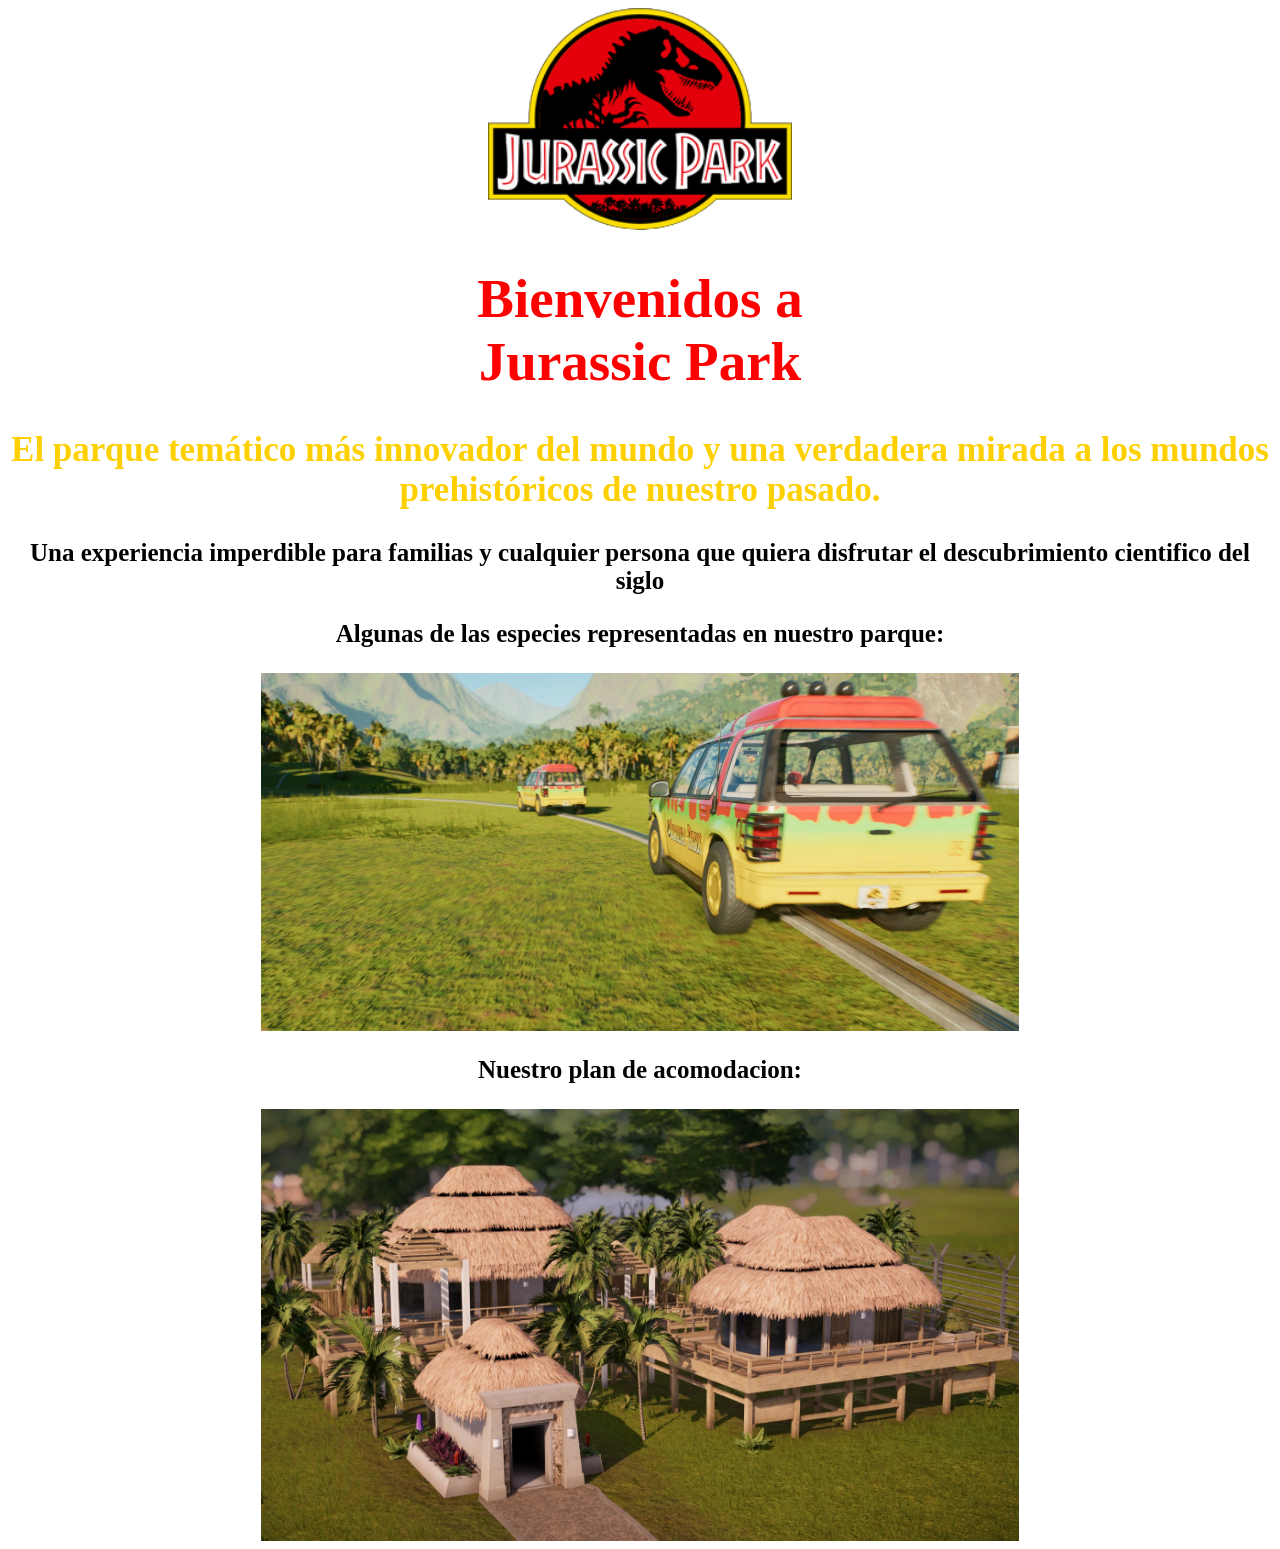
==== index.html @ e8f73b1c "first commit" ====
<!DOCTYPE html>
<html lang="en">
<head>
    <meta charset="UTF-8">
    <meta name="viewport" content="width=device-width, initial-scale=1.0">
    <link rel="stylesheet" href="estilo.css">
    <title>Jurassic Park</title>
</head>
<body>
    <header>
        <img src="Imagenes/Logo.png"/>
        <h1>Bienvenidos a Jurassic Park</h1> 
    </header>

    <main>
        <h2>El parque temático más innovador del mundo y una verdadera mirada a los mundos prehistóricos de nuestro pasado.<h2>
        <h3>Una experiencia imperdible para familias y cualquier persona que quiera disfrutar el descubrimiento cientifico del siglo<h3>
        <h3>Algunas de las especies representadas en nuestro parque:</h4>
        <a href="Animales.html"><img src="Imagenes/Tour.jpg"/></a>
        <h3>Nuestro plan de acomodacion:</h4>
        <a href="Hotel.html"><img src="Imagenes/Hotel.jpg"/></a>
    </main>
</body>
</html>
---- estilo.css ----
h1
{
    font-size: 55px;
    color:#ff0000;
    font-weight: bold;
    text-align: center;
    text-shadow:#ff0000
}
h2
{
    color:#ffd000;
    text-align: center;
    text-shadow:#ffd000;
    font-size: 35px;
}
h3
{
    text-align: center;
    font-size: 25px;
}
h4
{
    text-align: center;
    text-decoration: underline;
    font-size: 40px;
    margin: 0;
    padding: 0;
}
img
{
    margin:auto;
    display:block;
    width: 60%;
}
header
{
    width: 40%;
    text-align: center;
    margin:auto;
    display:block;
}
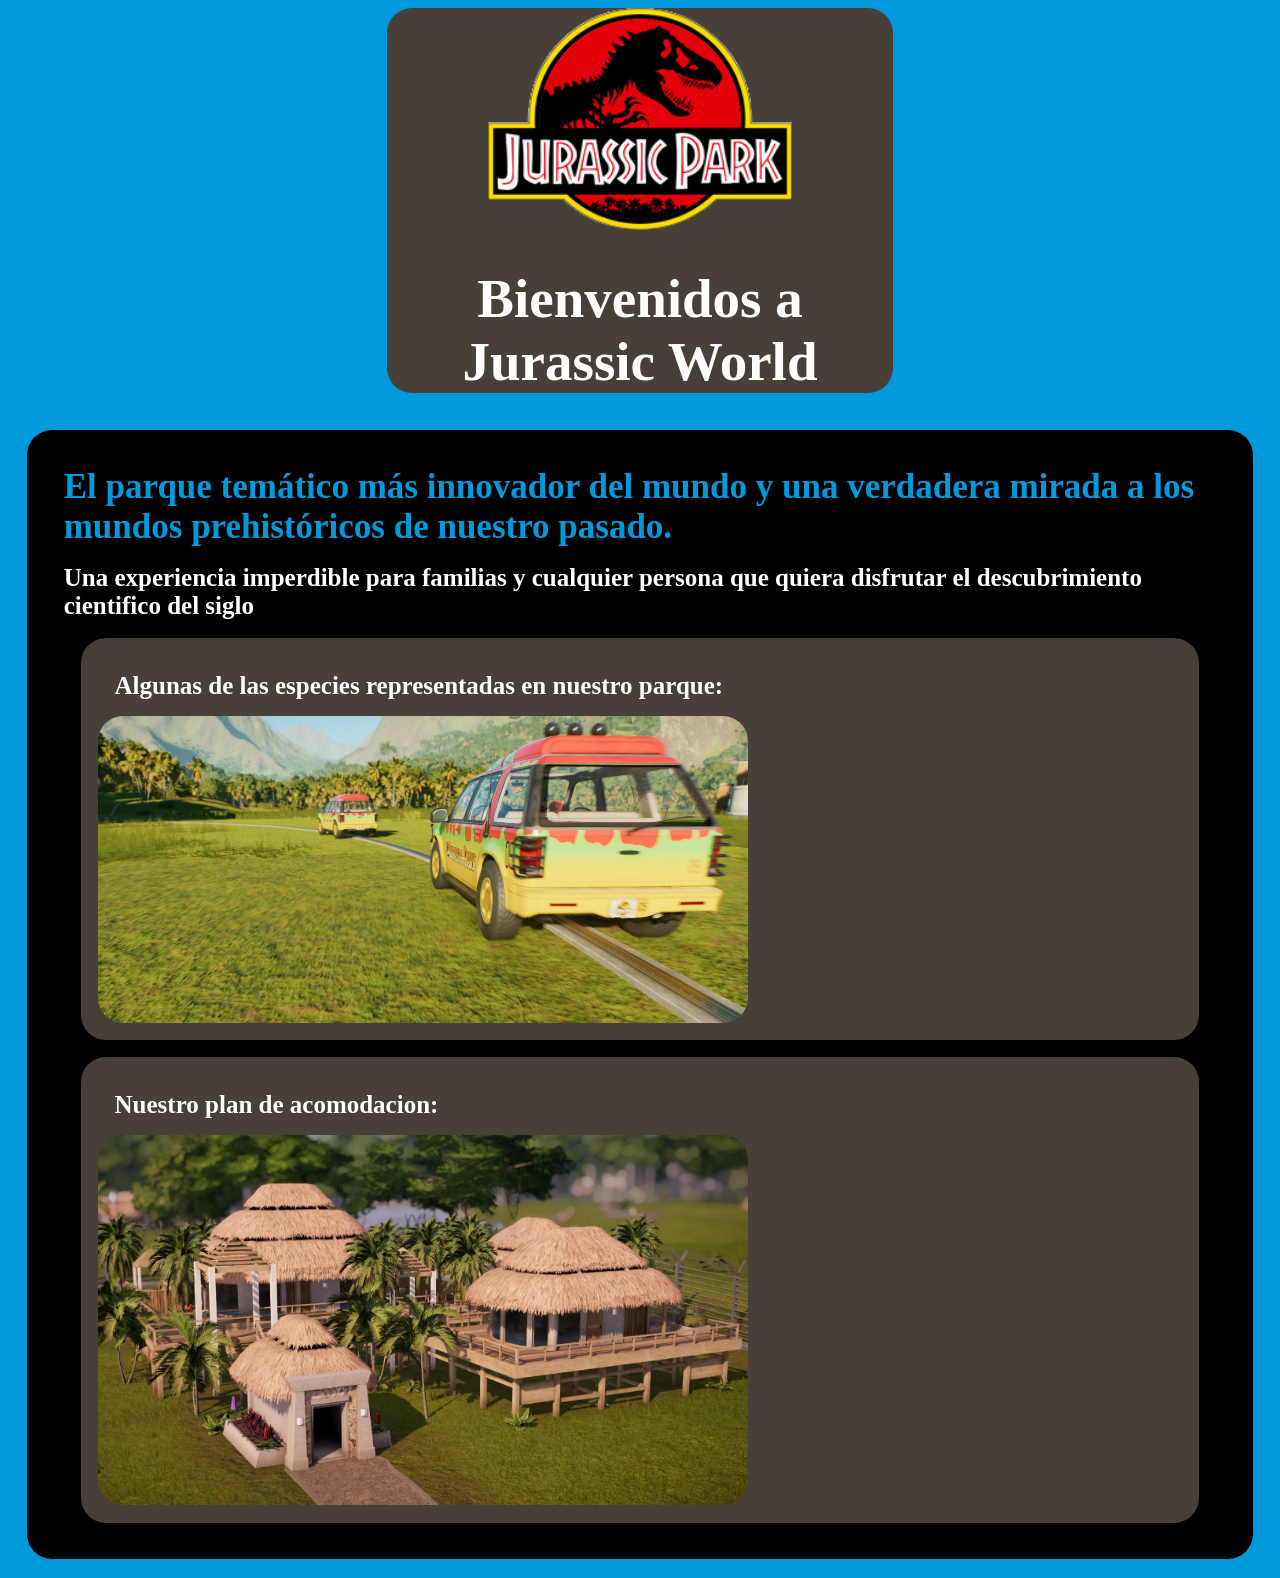
==== commit 7a0e7b82: "Update index.html for Jurassic World theme" ====
--- a/index.html
+++ b/index.html
@@ -3,22 +3,25 @@
 <head>
     <meta charset="UTF-8">
     <meta name="viewport" content="width=device-width, initial-scale=1.0">
-    <link rel="stylesheet" href="estilo.css">
+    <link rel="stylesheet" href="style.css">
     <title>Jurassic Park</title>
 </head>
 <body>
     <header>
         <img src="Imagenes/Logo.png"/>
-        <h1>Bienvenidos a Jurassic Park</h1> 
+        <h1>Bienvenidos a Jurassic World</h1> 
     </header>
-
-    <main>
+    <section>
         <h2>El parque temático más innovador del mundo y una verdadera mirada a los mundos prehistóricos de nuestro pasado.<h2>
         <h3>Una experiencia imperdible para familias y cualquier persona que quiera disfrutar el descubrimiento cientifico del siglo<h3>
-        <h3>Algunas de las especies representadas en nuestro parque:</h4>
-        <a href="Animales.html"><img src="Imagenes/Tour.jpg"/></a>
-        <h3>Nuestro plan de acomodacion:</h4>
-        <a href="Hotel.html"><img src="Imagenes/Hotel.jpg"/></a>
-    </main>
+        <div>
+            <h3>Algunas de las especies representadas en nuestro parque:</h4>
+            <a href="Animales.html"><img src="Imagenes/Tour.jpg"/></a>    
+        </div>
+        <div>
+            <h3>Nuestro plan de acomodacion:</h4>
+            <a href="Hotel.html"><img src="Imagenes/Hotel.jpg"/></a>    
+        </div> 
+    </section>
 </body>
-</html>+</html>
--- a/style.css
+++ b/style.css
@@ -0,0 +1,67 @@
+h1
+{
+    font-size: 55px;
+    color:#ffffff;
+    font-weight: bold;
+    text-align: center;
+}
+h2
+{
+    color:#009adc;
+    font-size: 35px;
+    margin: 1.5%;
+}
+h3
+{
+    font-size: 25px;
+    color:white;
+    margin: 1.5%;
+}
+h4
+{
+    text-align: center;
+    text-decoration: underline;
+    font-size: 40px;
+    margin: 0;
+    padding: 0;
+}
+img
+{
+    margin:auto;
+    display:block;
+    width: 60%;
+    border-radius: 25px;
+}
+header
+{
+    width: 40%;
+    text-align: center;
+    margin:auto;
+    display:block;
+    background-color:#474038;
+    border-radius: 25px;
+}
+body
+{
+    background-color: #009adc;
+}
+section
+{
+    background-color: black;
+    border-radius: 25px;
+    margin: 1.5%;
+    padding: 1.5%;
+}
+div
+{
+    background-color: #474038;
+    border-radius: 25px;
+    margin: 1.5%;
+    padding: 1.5%;
+}
+div img
+{
+    margin:0%;
+    display:0%;
+    width: 60%;
+}
